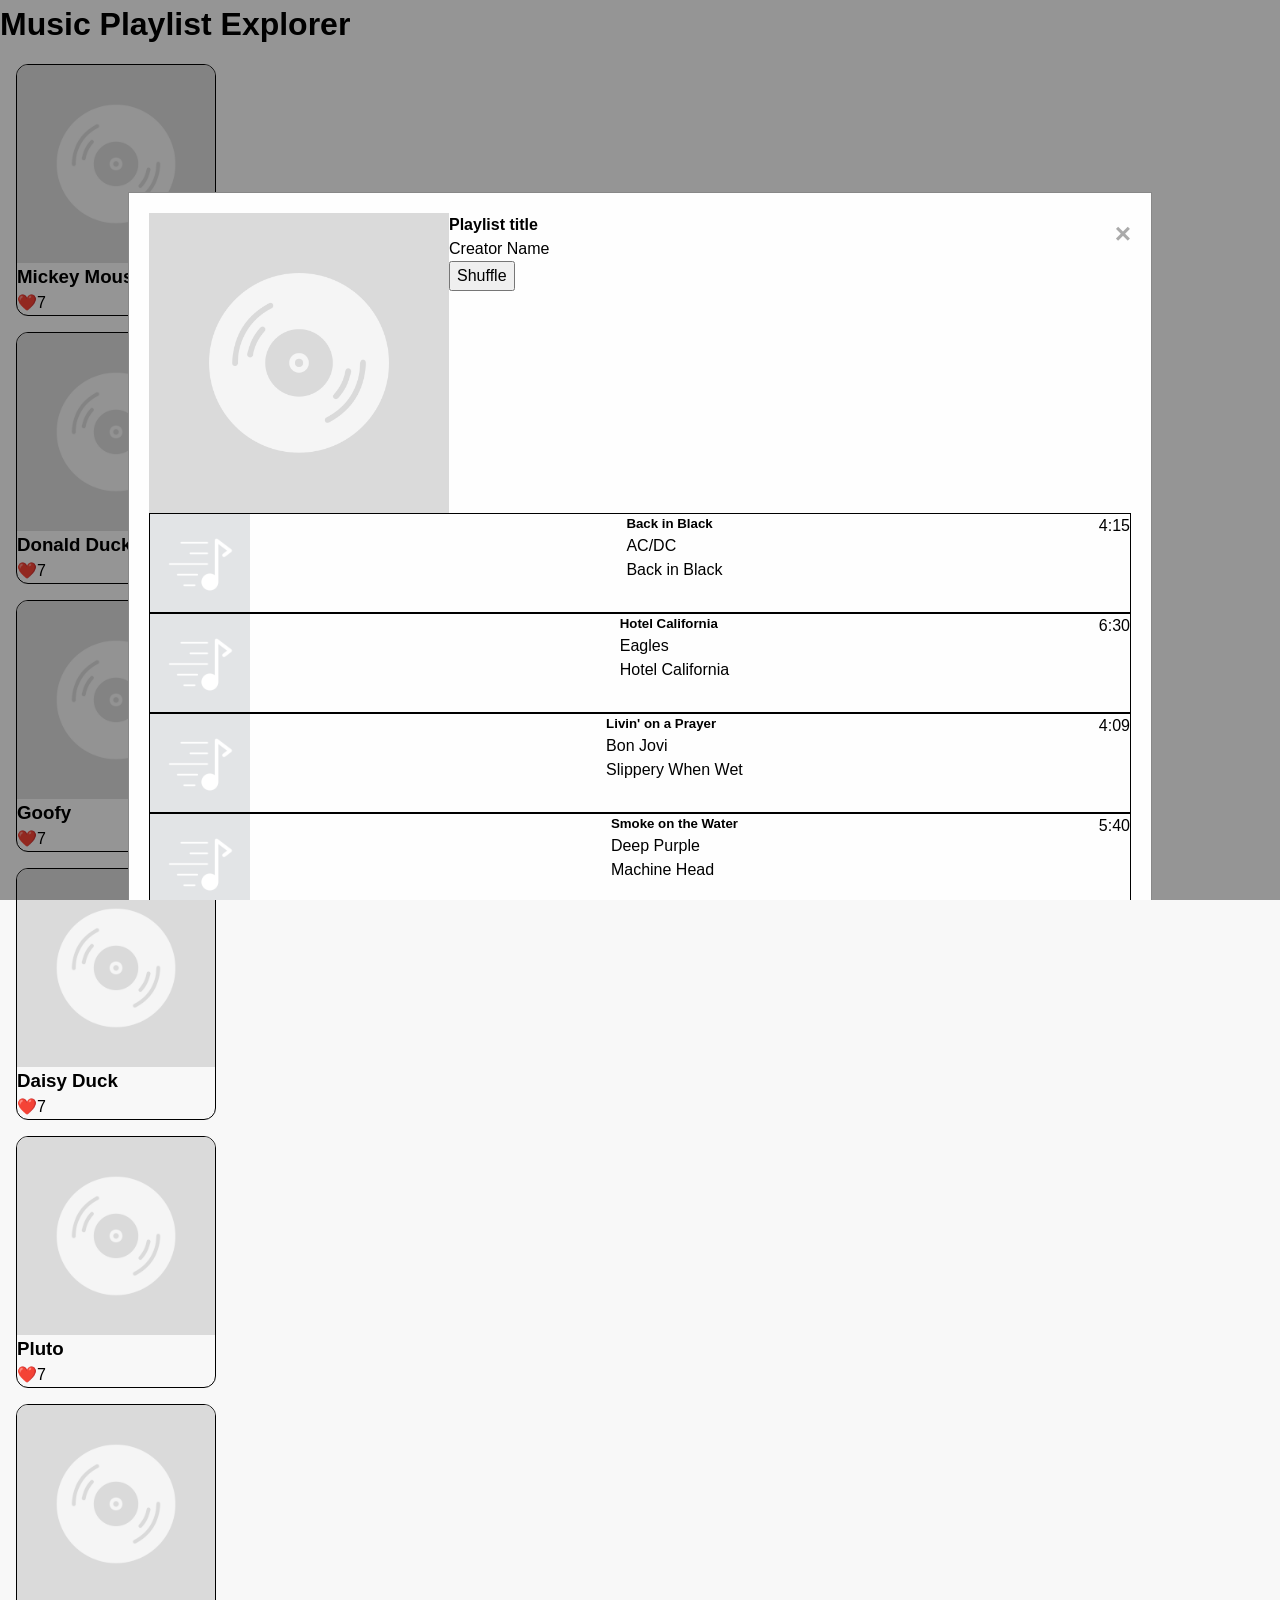
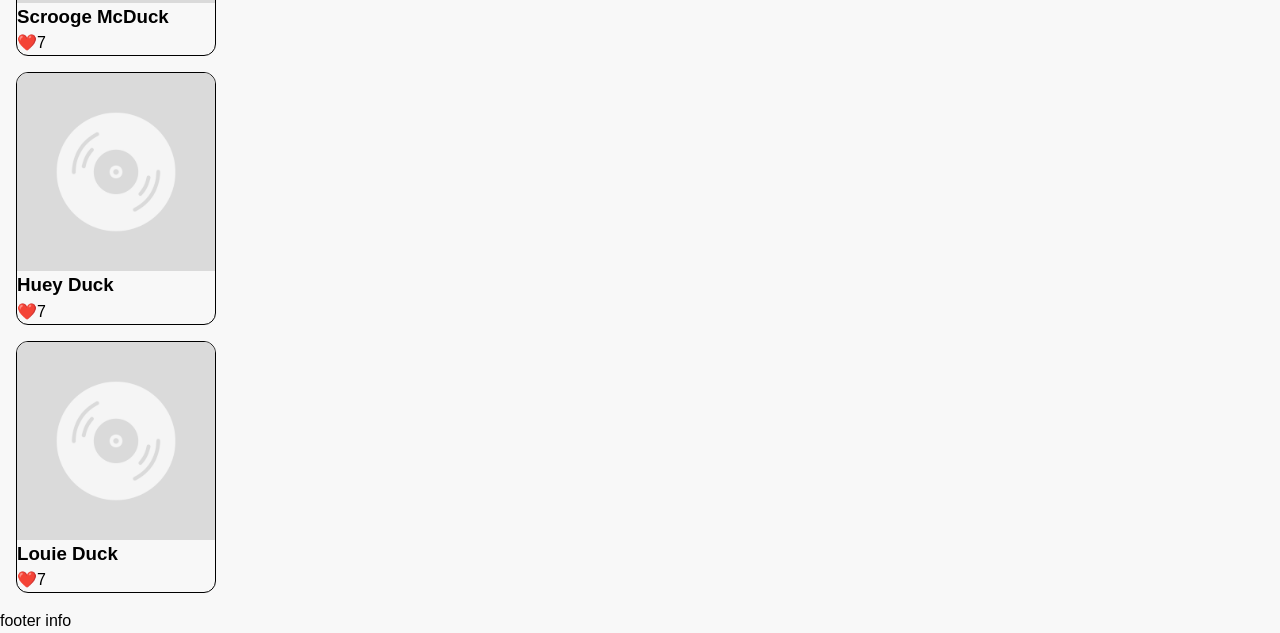
==== index.html @ 01ff1c0a "Get the HTML going" ====
<!DOCTYPE html>
<html lang="en">

<head>
    <meta charset="UTF-8">
    <meta name="viewport" content="width=device-width, initial-scale=1.0">
    <title>Music Playlist Explorer</title>
    <link rel="icon" type="image/x-icon" href="assets/img/favicon.ico">
    <link rel="stylesheet" href="reset.css">
    <link rel="stylesheet" href="style.css">
    <script defer src="script.js"></script>
</head>

<body>
    <div class="container">
        <header>
            <!-- Your header content here -->
            <h1>Music Playlist Explorer</h1>
        </header>

        <main>
            <!-- Your main content here -->
            <section class="playlist-cards">
                <template id="playlistTemplate">
                    <div class="playlist-card">
                        <header class="card-thumbnail">
                            <img src="assets/img/playlist.png" alt="Playlist thumbnail" />
                        </header>
                        <section>
                            <h2>Playlist title</h2>
                            <h3>Creator Name</h3>
                        </section>
                        <footer>
                            <p><span>❤️</span>7</p>
                        </footer>
                    </div>
                </template>
            </section>
        </main>

        <footer>
            <!-- Your footer content here -->
            <p>footer info</p>
        </footer>
    </div>
    <!-- Modal Structure -->
    <div id="modalPlaylist" class="modal">
        <div class="modal-content">
            <span class="close" aria-label="Close">&times;</span>
            <header>
                <div class="playlist-thumbnail">
                    <img src="assets/img/playlist.png" alt="Playlist thumbnail" />
                </div>
                <div class="playlist-info">
                    <h4>Playlist title</h4>
                    <p>Creator Name</p>
                    <button>Shuffle</button>
                </div>
            </header>

            <section class="playlist-songs">
                <template id="songTemplate">
                    <div class="playlist-song">
                        <div class="song-thumbnail">
                            <img src="assets/img/song.png" alt="Song thumbnail" />
                        </div>
                        <div class="song-info">
                            <h5>Song title</h5>
                            <p>Artist Name</p>
                            <p>Album Name</p>
                        </div>
                        <div class="duration">0:00</div>
                    </div>
                </template>
            </section>
        </div>
    </div>
    <!-- <script src="data/data.js"></script> -->
</body>

</html>
---- style.css ----
body {
    font-family: 'Arial', sans-serif;
    background-color: #f8f8f8;
}

.playlist-card {
    width: 200px;
    border: 1px solid black;
    margin: 1em;
    border-radius: 12px;
    overflow: hidden;
}

.modal {
    position: fixed;
    /* Stay in place */
    z-index: 1;
    /* Sit on top */
    left: 0;
    top: 0;
    width: 100%;
    /* Full width */
    height: 100%;
    /* Full height */
    overflow: auto;
    /* Enable scroll if needed */
    background-color: rgba(0, 0, 0, 0.4);
    /* Black w/ opacity */
}

.modal.hidden {
    display: none;
}

.modal-content {
    background-color: #fefefe;
    margin: 15% auto;
    /* 15% from the top and centered */
    padding: 20px;
    border: 1px solid #888;
    width: 80%;
    /* Could be more or less, depending on screen size */

    header {
        display: flex;
    }
}

.close {
    color: #aaa;
    float: right;
    font-size: 28px;
    font-weight: bold;
}

.close:hover,
.close:focus {
    color: black;
    text-decoration: none;
    cursor: pointer;
}

.playlist-song {
    display: flex;
    justify-content: space-between;
    height: 100px;
    border: 1px solid black;
}

.playlist-thumbnail {
    max-width: 300px;
    overflow: hidden;
}

.song-thumbnail {
    max-width: 100px;
    overflow: hidden;
}
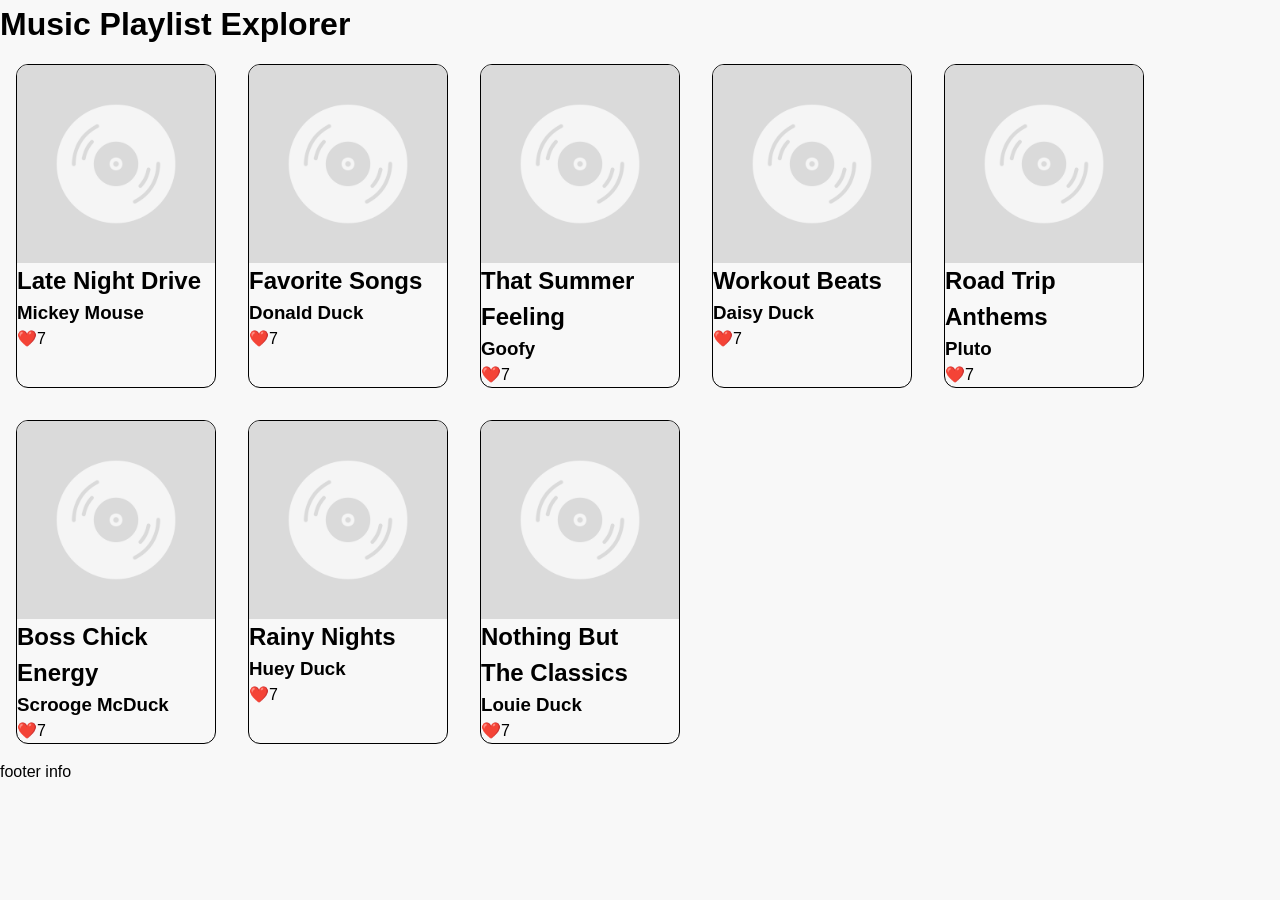
==== commit b0f02820: "add javascript" ====
--- a/index.html
+++ b/index.html
@@ -44,7 +44,7 @@
         </footer>
     </div>
     <!-- Modal Structure -->
-    <div id="modalPlaylist" class="modal">
+    <div id="modalPlaylist" class="modal hidden">
         <div class="modal-content">
             <span class="close" aria-label="Close">&times;</span>
             <header>
--- a/style.css
+++ b/style.css
@@ -1,6 +1,11 @@
 body {
     font-family: 'Arial', sans-serif;
     background-color: #f8f8f8;
+}
+
+.playlist-cards {
+    display: flex;
+    flex-wrap: wrap;
 }
 
 .playlist-card {
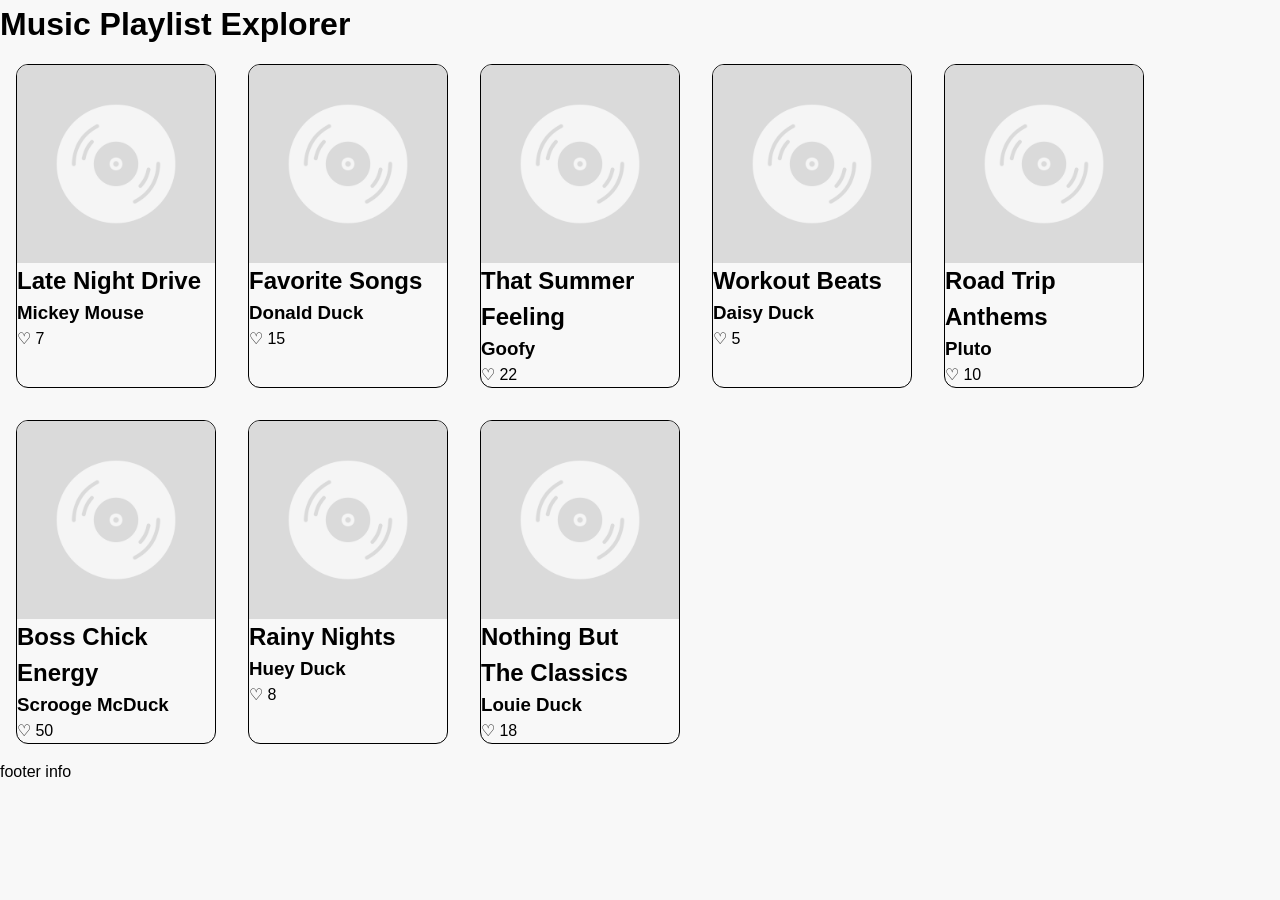
==== commit 60dd27df: "logic close to done" ====
--- a/index.html
+++ b/index.html
@@ -31,7 +31,10 @@
                             <h3>Creator Name</h3>
                         </section>
                         <footer>
-                            <p><span>❤️</span>7</p>
+                            <p class="like-btn">
+                                <span class="heart">♡</span>
+                                <span class="like-count">7</span>
+                            </p>
                         </footer>
                     </div>
                 </template>
@@ -54,7 +57,7 @@
                 <div class="playlist-info">
                     <h4>Playlist title</h4>
                     <p>Creator Name</p>
-                    <button>Shuffle</button>
+                    <button class="shuffle-btn">Shuffle</button>
                 </div>
             </header>
 
--- a/style.css
+++ b/style.css
@@ -80,4 +80,12 @@
 .song-thumbnail {
     max-width: 100px;
     overflow: hidden;
+}
+
+.like-btn {
+    cursor: pointer;
+}
+
+.liked .heart {
+    color: red;
 }
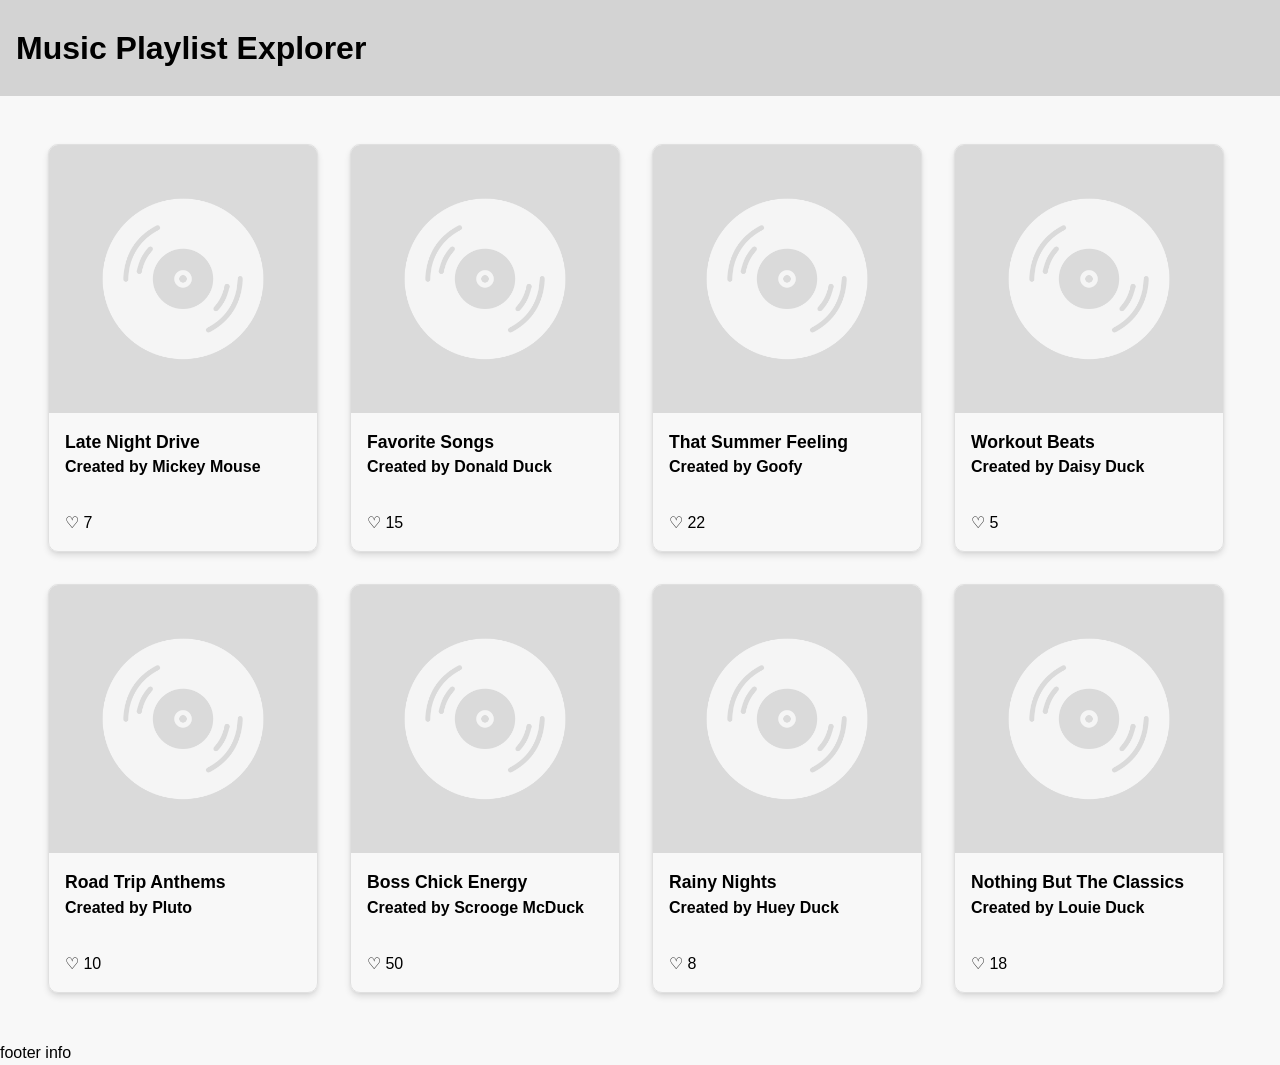
==== commit 35295144: "start css" ====
--- a/index.html
+++ b/index.html
@@ -13,7 +13,7 @@
 
 <body>
     <div class="container">
-        <header>
+        <header class="grey">
             <!-- Your header content here -->
             <h1>Music Playlist Explorer</h1>
         </header>
@@ -53,11 +53,11 @@
             <header>
                 <div class="playlist-thumbnail">
                     <img src="assets/img/playlist.png" alt="Playlist thumbnail" />
+                    <button class="shuffle-btn">Shuffle</button>
                 </div>
                 <div class="playlist-info">
                     <h4>Playlist title</h4>
                     <p>Creator Name</p>
-                    <button class="shuffle-btn">Shuffle</button>
                 </div>
             </header>
 
@@ -72,7 +72,7 @@
                             <p>Artist Name</p>
                             <p>Album Name</p>
                         </div>
-                        <div class="duration">0:00</div>
+                        <div class="song-duration">0:00</div>
                     </div>
                 </template>
             </section>
--- a/style.css
+++ b/style.css
@@ -3,34 +3,55 @@
     background-color: #f8f8f8;
 }
 
+header.grey {
+    background-color: lightgray;
+    display: flex;
+    align-items: center;
+    height: 6em;
+    padding-left: 1rem;
+}
+
 .playlist-cards {
     display: flex;
     flex-wrap: wrap;
+    padding: 2rem;
 }
 
 .playlist-card {
-    width: 200px;
-    border: 1px solid black;
+    width: 270px;
+    border: 1px solid #e0e0e0;
     margin: 1em;
-    border-radius: 12px;
+    border-radius: 10px;
     overflow: hidden;
+    box-shadow: 0 1px 3px #0000000d, 0 4px 6px #0000001a;
+
+    h2 {
+        font-size: 1.1rem;
+    }
+
+    h3 {
+        font-size: 1rem;
+    }
+
+    section,
+    footer {
+        padding: 1rem;
+    }
+}
+
+.playlist-info {
+    padding-left: 1rem;
 }
 
 .modal {
     position: fixed;
-    /* Stay in place */
     z-index: 1;
-    /* Sit on top */
     left: 0;
     top: 0;
     width: 100%;
-    /* Full width */
     height: 100%;
-    /* Full height */
     overflow: auto;
-    /* Enable scroll if needed */
-    background-color: rgba(0, 0, 0, 0.4);
-    /* Black w/ opacity */
+    background-color: #29121266;
 }
 
 .modal.hidden {
@@ -39,12 +60,12 @@
 
 .modal-content {
     background-color: #fefefe;
-    margin: 15% auto;
-    /* 15% from the top and centered */
+    margin: 5% auto;
     padding: 20px;
     border: 1px solid #888;
+    box-shadow: 0 1px 3px #0000000d, 0 4px 6px #0000001a;
+    border-radius: 10px;
     width: 80%;
-    /* Could be more or less, depending on screen size */
 
     header {
         display: flex;
@@ -65,20 +86,42 @@
     cursor: pointer;
 }
 
+.playlist-songs {
+    margin-top: 2.5rem;
+    max-height: 300px;
+    overflow: scroll;
+}
+
 .playlist-song {
     display: flex;
-    justify-content: space-between;
-    height: 100px;
-    border: 1px solid black;
+    align-items: center;
+    background-color: #f4f4f4;
+    padding: 0.75rem;
+    margin-bottom: 0.5rem;
+    border-radius: 10px;
+    overflow: hidden;
+
+    .song-info {
+        flex: 0 0 auto;
+        padding-left: 1rem;
+    }
+
+    .song-duration {
+        margin-left: auto;
+    }
+
+    p {
+        font-size: 0.8rem;
+    }
 }
 
 .playlist-thumbnail {
-    max-width: 300px;
+    max-width: 120px;
     overflow: hidden;
 }
 
 .song-thumbnail {
-    max-width: 100px;
+    max-width: 60px;
     overflow: hidden;
 }
 
@@ -88,4 +131,25 @@
 
 .liked .heart {
     color: red;
+}
+
+.shuffle-btn {
+    all: unset;
+    box-sizing: border-box;
+    display: block;
+    width: 120px;
+    background-color: #1e70ff;
+    color: #ffffff;
+    padding: 0.75em 1.25em;
+    border-radius: 0.5em;
+    text-align: center;
+    font-weight: 500;
+    font-size: 1rem;
+    cursor: pointer;
+    transition: background-color 0.2s ease, transform 0.1s ease;
+    margin-top: 1.5rem;
+}
+
+.shuffle-btn:hover {
+    background-color: #1a5edc;
 }
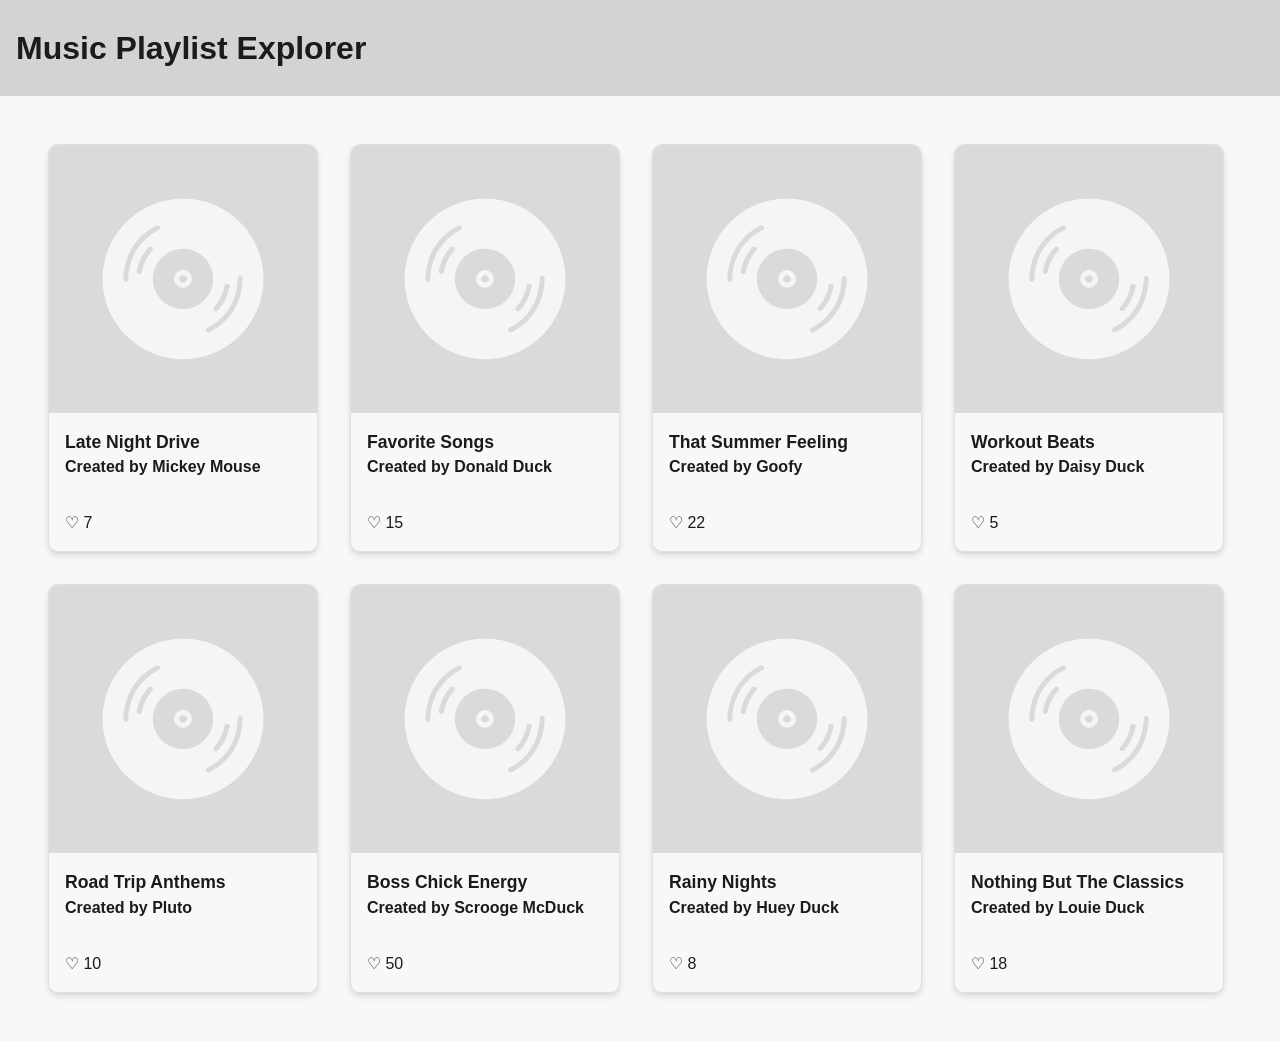
==== commit 74f66432: "clean css" ====
--- a/index.html
+++ b/index.html
@@ -14,12 +14,10 @@
 <body>
     <div class="container">
         <header class="grey">
-            <!-- Your header content here -->
             <h1>Music Playlist Explorer</h1>
         </header>
 
         <main>
-            <!-- Your main content here -->
             <section class="playlist-cards">
                 <template id="playlistTemplate">
                     <div class="playlist-card">
@@ -40,13 +38,8 @@
                 </template>
             </section>
         </main>
+    </div>
 
-        <footer>
-            <!-- Your footer content here -->
-            <p>footer info</p>
-        </footer>
-    </div>
-    <!-- Modal Structure -->
     <div id="modalPlaylist" class="modal hidden">
         <div class="modal-content">
             <span class="close" aria-label="Close">&times;</span>
@@ -78,7 +71,6 @@
             </section>
         </div>
     </div>
-    <!-- <script src="data/data.js"></script> -->
 </body>
 
 </html>
--- a/style.css
+++ b/style.css
@@ -1,6 +1,7 @@
 body {
     font-family: 'Arial', sans-serif;
     background-color: #f8f8f8;
+    color: #1b1b1b;
 }
 
 header.grey {
@@ -25,22 +26,18 @@
     overflow: hidden;
     box-shadow: 0 1px 3px #0000000d, 0 4px 6px #0000001a;
 
-    h2 {
+    & h2 {
         font-size: 1.1rem;
     }
 
-    h3 {
+    & h3 {
         font-size: 1rem;
     }
 
-    section,
-    footer {
+    & section,
+    & footer {
         padding: 1rem;
     }
-}
-
-.playlist-info {
-    padding-left: 1rem;
 }
 
 .modal {
@@ -52,23 +49,27 @@
     height: 100%;
     overflow: auto;
     background-color: #29121266;
-}
 
-.modal.hidden {
-    display: none;
-}
+    &.hidden {
+        display: none;
+    }
 
-.modal-content {
-    background-color: #fefefe;
-    margin: 5% auto;
-    padding: 20px;
-    border: 1px solid #888;
-    box-shadow: 0 1px 3px #0000000d, 0 4px 6px #0000001a;
-    border-radius: 10px;
-    width: 80%;
+    & .modal-content {
+        background-color: #fefefe;
+        margin: 5% auto;
+        padding: 20px;
+        border: 1px solid #888;
+        box-shadow: 0 2px 20px #0000004d, 0 4px 6px #0000004d;
+        border-radius: 10px;
+        width: 80%;
 
-    header {
-        display: flex;
+        & header {
+            display: flex;
+        }
+
+        & .close {
+            align-self: flex-start;
+        }
     }
 }
 
@@ -77,13 +78,13 @@
     float: right;
     font-size: 28px;
     font-weight: bold;
-}
 
-.close:hover,
-.close:focus {
-    color: black;
-    text-decoration: none;
-    cursor: pointer;
+    &:hover,
+    &:focus {
+        color: black;
+        text-decoration: none;
+        cursor: pointer;
+    }
 }
 
 .playlist-songs {
@@ -101,16 +102,17 @@
     border-radius: 10px;
     overflow: hidden;
 
-    .song-info {
+    & .song-info {
         flex: 0 0 auto;
         padding-left: 1rem;
     }
 
-    .song-duration {
+    & .song-duration {
         margin-left: auto;
+        padding-right: 0.5rem;
     }
 
-    p {
+    & p {
         font-size: 0.8rem;
     }
 }
@@ -120,17 +122,24 @@
     overflow: hidden;
 }
 
+.playlist-info {
+    padding-left: 1rem;
+}
+
 .song-thumbnail {
     max-width: 60px;
     overflow: hidden;
 }
 
+
 .like-btn {
     cursor: pointer;
 }
 
-.liked .heart {
-    color: red;
+.liked {
+    & .heart {
+        color: red;
+    }
 }
 
 .shuffle-btn {
@@ -138,7 +147,7 @@
     box-sizing: border-box;
     display: block;
     width: 120px;
-    background-color: #1e70ff;
+    background-color: #45a0fb;
     color: #ffffff;
     padding: 0.75em 1.25em;
     border-radius: 0.5em;
@@ -148,8 +157,8 @@
     cursor: pointer;
     transition: background-color 0.2s ease, transform 0.1s ease;
     margin-top: 1.5rem;
-}
 
-.shuffle-btn:hover {
-    background-color: #1a5edc;
+    &:hover {
+        background-color: #218df9;
+    }
 }
